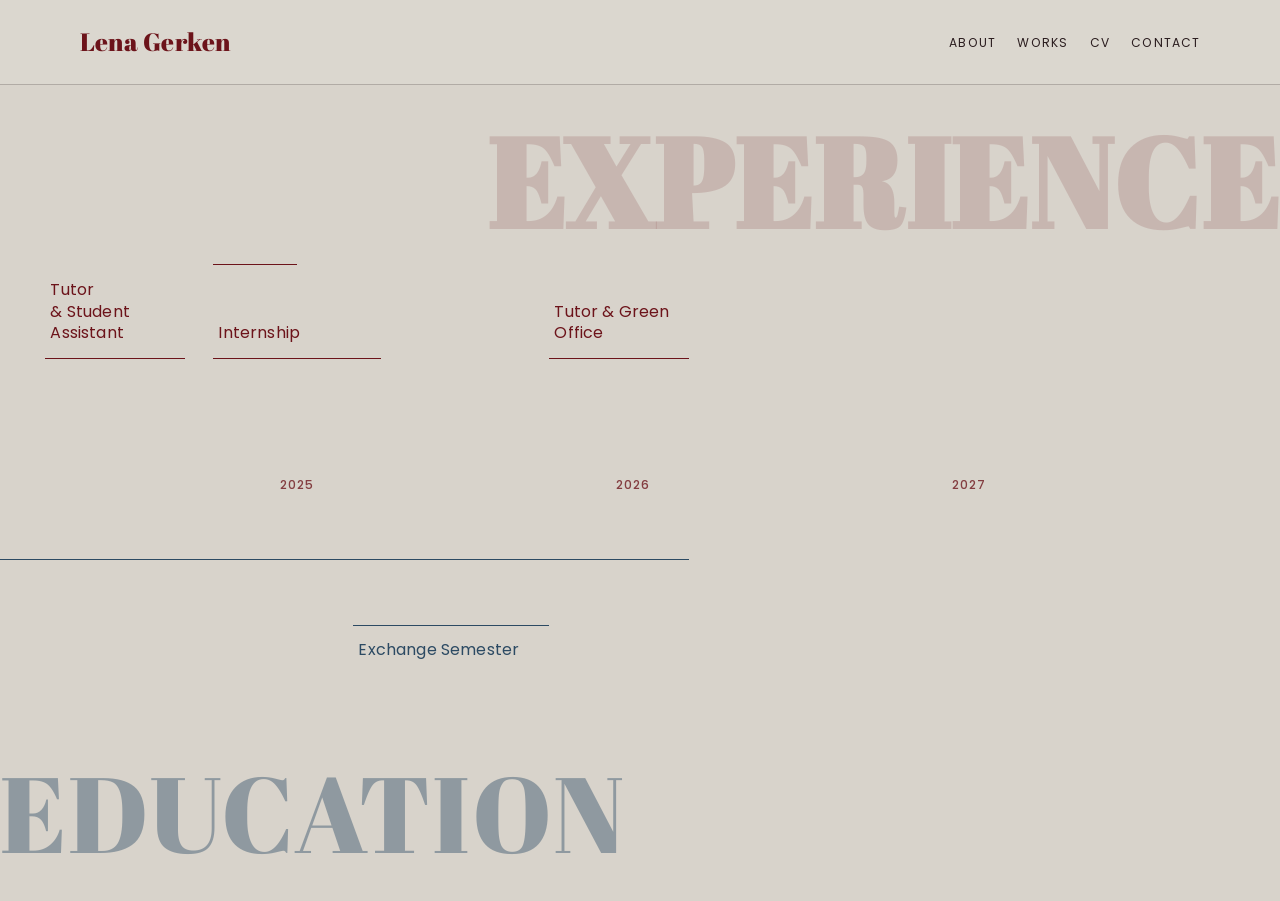
==== cv.html @ 4094d386 "Initial portfolio commit" ====
<!doctype html>
<html lang="en">
  <head>
    <meta charset="utf-8">
    <meta name="viewport" content="width=device-width, initial-scale=1">
    <meta
      name="description"
      content="Lena Gerken - CV timeline with education and experience overview."
    >
    <title>Lena Gerken | CV</title>
    <link rel="preconnect" href="https://fonts.googleapis.com">
    <link rel="preconnect" href="https://fonts.gstatic.com" crossorigin>
    <link
      href="https://fonts.googleapis.com/css2?family=Abril+Fatface&family=Poppins:wght@300;400;500&display=swap"
      rel="stylesheet"
    >
    <link rel="stylesheet" href="./assets/css/reset.css">
    <link rel="stylesheet" href="./assets/css/animations.css">
    <link rel="stylesheet" href="./assets/css/onepage.css">
    <link rel="stylesheet" href="./assets/css/cv.css">
    <script src="./assets/js/main.js" defer></script>
    <script src="./assets/js/cv-timeline.js" defer></script>
  </head>
  <body class="cv-page">
    <a class="skip-link" href="#cv-main">Skip to content</a>

    <header class="site-header">
      <div class="container nav-wrap">
        <a class="brand" href="./index.html#top">Lena Gerken</a>
        <nav aria-label="Main">
          <ul class="nav-list">
            <li><a href="./index.html#about-details">About</a></li>
            <li><a href="./index.html#works">Works</a></li>
            <li><a href="./cv.html">CV</a></li>
            <li><a href="./index.html#contact">Contact</a></li>
          </ul>
        </nav>
      </div>
    </header>

    <main id="cv-main" class="cv-main">
      <section class="container cv-layout reveal" aria-labelledby="experience-title">

        <h1 id="experience-title" class="cv-word cv-word--experience">Experience</h1>

        <div class="timeline-scroll" aria-label="Horizontal CV timeline" tabindex="0">
          <section
            class="timeline"
            id="cv-timeline"
            data-px-per-month="28"
            data-axis-start-year="2002"
            data-axis-end-year="2027"
          >
            <div class="timeline-years" aria-hidden="true"></div>

            <section class="timeline-track timeline-track--experience" aria-labelledby="experience-track-title">
              <h2 id="experience-track-title" class="sr-only">Experience timeline entries</h2>
              <div class="timeline-items" data-track="experience"></div>
            </section>

            <section class="timeline-track timeline-track--education" aria-labelledby="education-track-title">
              <h2 id="education-track-title" class="sr-only">Education timeline entries</h2>
              <div class="timeline-items" data-track="education"></div>
            </section>
          </section>
        </div>

        <p class="cv-word cv-word--education" aria-hidden="true">Education</p>
      </section>

      <div class="cv-modal" id="cv-modal" aria-hidden="true" hidden>
        <section
          class="cv-modal-dialog"
          id="cv-modal-dialog"
          role="dialog"
          aria-modal="true"
          aria-labelledby="cv-modal-title"
        >
          <button class="cv-modal-close" id="cv-modal-close" type="button" aria-label="Close popup">
            ×
          </button>

          <div class="cv-modal-grid">
            <div class="cv-modal-text">
              <h2 class="cv-modal-title" id="cv-modal-title"></h2>
              <p class="cv-modal-date" id="cv-modal-date"></p>
              <p class="cv-modal-subtitle" id="cv-modal-subtitle"></p>
              <p class="cv-modal-location" id="cv-modal-location"></p>
              <p class="cv-modal-description" id="cv-modal-description"></p>
            </div>

            <div class="cv-modal-media" id="cv-modal-media" aria-label="Media and documents area"></div>
          </div>
        </section>
      </div>
    </main>
  </body>
</html>
---- assets/css/animations.css ----
.reveal {
  opacity: 0;
  transform: translateY(24px) scale(0.99);
  transition:
    opacity var(--duration-medium) var(--ease-standard),
    transform var(--duration-medium) var(--ease-standard);
}

.reveal.is-visible {
  opacity: 1;
  transform: translateY(0) scale(1);
}

.stagger > * {
  opacity: 0;
  transform: translateY(18px);
  transition:
    opacity var(--duration-medium) var(--ease-standard),
    transform var(--duration-medium) var(--ease-standard);
}

.stagger.is-visible > * {
  opacity: 1;
  transform: translateY(0);
}

.stagger.is-visible > *:nth-child(1) {
  transition-delay: 40ms;
}

.stagger.is-visible > *:nth-child(2) {
  transition-delay: 110ms;
}

.stagger.is-visible > *:nth-child(3) {
  transition-delay: 180ms;
}

.stagger.is-visible > *:nth-child(4) {
  transition-delay: 250ms;
}

.stagger.is-visible > *:nth-child(5) {
  transition-delay: 320ms;
}

.stagger.is-visible > *:nth-child(6) {
  transition-delay: 390ms;
}

/* About paper reveal with soft blur in/out */
.about-reveal {
  opacity: 0;
  filter: blur(10px);
  transform: translateY(20px) rotate(-0.9deg) scale(0.985);
  transition:
    opacity 520ms var(--ease-standard),
    transform 620ms var(--ease-standard),
    filter 620ms ease;
}

.about-reveal.is-visible {
  opacity: 1;
  filter: blur(0);
  transform: translateY(0) rotate(-0.35deg) scale(1);
}

@media (prefers-reduced-motion: reduce) {
  * {
    animation-duration: 0.01ms !important;
    animation-iteration-count: 1 !important;
    transition-duration: 0.01ms !important;
    scroll-behavior: auto !important;
  }

  .reveal,
  .stagger > *,
  .about-reveal {
    opacity: 1 !important;
    transform: none !important;
    filter: none !important;
  }
}
---- assets/css/onepage.css ----
:root {
  --surface: #d8d3cb;
  --text-primary: #6c131a;
  --accent: #bacfe0;
  --depth: #2c1e20;
  --card-surface: rgba(255, 255, 255, 0.42);
  --border: rgba(44, 30, 32, 0.24);

  --container: min(100% - 3rem, 1120px);

  --space-2xs: 0.35rem;
  --space-xs: 0.6rem;
  --space-sm: 0.9rem;
  --space-md: 1.35rem;
  --space-lg: 2rem;
  --space-xl: 3rem;
  --space-2xl: 4.5rem;
  --section-space: clamp(3.25rem, 7vw, 5.75rem);

  --duration-medium: 420ms;
  --ease-standard: cubic-bezier(0.22, 1, 0.36, 1);
}

html {
  scroll-behavior: smooth;
  -webkit-text-size-adjust: 100%;
}

body {
  margin: 0;
  min-height: 100%;
  color: var(--text-primary);
  background: var(--surface);
  font-family: "Poppins", "Segoe UI", sans-serif;
  font-weight: 300;
  font-size: 1rem;
  line-height: 1.7;
  -webkit-font-smoothing: antialiased;
  -moz-osx-font-smoothing: grayscale;
}

* {
  box-sizing: border-box;
}

img {
  display: block;
  width: 100%;
}

p {
  margin: 0;
  max-width: 68ch;
}

.container {
  width: var(--container);
  margin-inline: auto;
}

.skip-link {
  position: absolute;
  left: -9999px;
  top: auto;
  width: 1px;
  height: 1px;
  overflow: hidden;
}

.skip-link:focus {
  left: 1rem;
  top: 1rem;
  width: auto;
  height: auto;
  padding: 0.5rem 0.75rem;
  background: var(--depth);
  color: #fff;
  border-radius: 6px;
  z-index: 999;
}

.site-header {
  position: sticky;
  top: 0;
  z-index: 100;
  background: color-mix(in srgb, var(--surface) 92%, white 8%);
  border-bottom: 1px solid var(--border);
}

.nav-wrap {
  min-height: 84px;
  display: flex;
  align-items: center;
  justify-content: space-between;
  gap: var(--space-md);
}

.brand {
  font-family: "Abril Fatface", serif;
  font-size: 1.55rem;
  line-height: 1;
  color: var(--text-primary);
  letter-spacing: 0.01em;
}

.nav-list {
  display: flex;
  gap: var(--space-md);
  list-style: none;
  margin: 0;
  padding: 0;
}

.nav-list a {
  color: var(--depth);
  text-transform: uppercase;
  letter-spacing: 0.09em;
  font-weight: 400;
  font-size: 0.76rem;
}

.nav-list a:hover,
.nav-list a:focus-visible {
  color: var(--text-primary);
}

main {
  padding-top: 0;
}

.hero {
  min-height: calc(100svh - 84px);
  display: grid;
  align-content: center;
  gap: var(--space-md);
  padding-block: clamp(2.5rem, 8vw, 5.5rem);
  border-bottom: 1px solid var(--border);
}

.kicker {
  margin: 0;
  text-transform: uppercase;
  letter-spacing: 0.14em;
  color: var(--text-primary);
  font-size: 0.72rem;
  font-weight: 500;
}

h1,
h2,
h3 {
  margin: 0;
  color: var(--text-primary);
  font-family: "Abril Fatface", serif;
  letter-spacing: 0.01em;
  line-height: 0.98;
}

h1 {
  font-size: clamp(2.5rem, 8vw, 5.4rem);
  max-width: 11ch;
}

.hero p {
  font-size: clamp(1rem, 1.1vw, 1.14rem);
}

.about-band {
  background: var(--accent);
  color: var(--depth);
  padding-block: var(--section-space);
}

/* Paper-like About container with subtle irregular edges */
.about-sheet {
  position: relative;
  isolation: isolate;
  display: grid;
  gap: var(--space-sm);
  max-width: 76ch;
  padding: clamp(1.4rem, 3.5vw, 2.2rem);
  background: transparent;
  border: none;
  box-shadow: none;
  transform: rotate(-0.4deg);
}

.about-sheet::before {
  content: "";
  position: absolute;
  inset: -0.55rem -0.7rem;
  pointer-events: none;
  z-index: 0;
  background-image: url("../images/crumbled paper.png");
  background-repeat: no-repeat;
  background-position: center;
  background-size: 100% 100%;
  filter: drop-shadow(0 16px 20px rgba(44, 30, 32, 0.2));
}

.about-sheet::after {
  content: none;
}

.about-sheet > * {
  position: relative;
  z-index: 1;
}

.about-sheet h2 {
  color: var(--depth);
  font-size: clamp(2rem, 5vw, 3.4rem);
}

.about-cta {
  display: inline-flex;
  width: fit-content;
  margin-top: var(--space-2xs);
  padding: 0.58rem 1.05rem;
  color: var(--depth);
  background: color-mix(in srgb, var(--surface) 68%, white 32%);
  border: 1px solid rgba(44, 30, 32, 0.38);
  border-radius: 999px;
  text-transform: uppercase;
  letter-spacing: 0.08em;
  font-weight: 400;
  font-size: 0.73rem;
  transition:
    color 180ms ease,
    border-color 180ms ease,
    background-color 180ms ease;
}

.about-cta:hover,
.about-cta:focus-visible {
  color: #f7f2eb;
  background: var(--depth);
  border-color: var(--depth);
}

.about-cta:focus-visible {
  outline: 2px solid color-mix(in srgb, var(--accent) 72%, white 28%);
  outline-offset: 2px;
}

.works {
  position: relative;
  background: color-mix(in srgb, var(--surface) 88%, white 12%);
  border-top: 1px solid var(--border);
  border-bottom: 1px solid var(--border);
}

/* Long scroll area that drives one full-screen page turn per project */
.works-track {
  position: relative;
  height: 400svh;
}

.works-sticky {
  position: sticky;
  top: 0;
  height: 100svh;
  overflow: hidden;
  perspective: 2200px;
}

.project-panel {
  position: absolute;
  inset: 0;
  opacity: 0;
  pointer-events: none;
  backface-visibility: hidden;
  transform-origin: left center;
  transform-style: preserve-3d;
  transform: rotateY(var(--turn, 12deg));
  will-change: transform;
}

.project-panel::after {
  content: "";
  position: absolute;
  inset: 0;
  pointer-events: none;
  background: linear-gradient(
    to right,
    rgba(44, 30, 32, 0.7) 0%,
    rgba(44, 30, 32, 0.25) 25%,
    transparent 55%
  );
  opacity: var(--page-shadow, 0);
}

.project-panel.is-active,
.project-panel.is-next {
  opacity: 1;
}

.project-panel.is-active {
  z-index: 3;
  pointer-events: auto;
  cursor: pointer;
}

.project-panel.is-next {
  z-index: 2;
}

.project-panel.is-turned {
  opacity: 0;
  z-index: 1;
}

.project-image {
  width: 100%;
  height: 100%;
  object-fit: cover;
}

/* Stable text overlay, always in the same visual position */
.project-overlay {
  position: absolute;
  inset: 0;
  display: grid;
  align-items: end;
}

.project-overlay-inner {
  padding-bottom: clamp(2rem, 8vh, 4.6rem);
}

.project-copy {
  display: grid;
  gap: var(--space-sm);
  max-width: min(38rem, 100%);
  padding: clamp(1rem, 2vw, 1.4rem);
  background: color-mix(in srgb, var(--surface) 80%, white 20%);
  border: 1px solid var(--border);
  box-shadow: 0 8px 20px rgba(44, 30, 32, 0.12);
  backdrop-filter: blur(2px);
}

.project-copy h2 {
  font-size: clamp(2.2rem, 6vw, 4.2rem);
}

.project-copy p {
  max-width: 44ch;
}

.contact {
  margin-top: 0;
  background: var(--depth);
  color: #f3ede4;
  padding-block: var(--section-space);
}

.contact-wrap {
  display: grid;
  gap: var(--space-sm);
}

.contact-wrap h2 {
  color: #f7f2eb;
  font-size: clamp(2.1rem, 5.5vw, 3.8rem);
}

.contact-wrap .kicker {
  color: #f3ede4;
}

.contact-wrap a {
  display: inline-flex;
  width: fit-content;
  margin-top: var(--space-2xs);
  color: #f7f2eb;
  border: 1px solid rgba(243, 237, 228, 0.6);
  border-radius: 999px;
  padding: 0.6rem 1rem;
  font-size: 0.84rem;
  letter-spacing: 0.05em;
  transition:
    color 180ms ease,
    background-color 180ms ease,
    border-color 180ms ease;
}

.contact-wrap a:hover,
.contact-wrap a:focus-visible {
  color: var(--depth);
  background: var(--accent);
  border-color: var(--accent);
}

body.modal-open {
  overflow: hidden;
}

.project-modal {
  position: fixed;
  inset: 0;
  z-index: 300;
  display: none;
}

.project-modal.is-open {
  display: grid;
  place-items: center;
}

.project-modal-backdrop {
  position: absolute;
  inset: 0;
  background: rgba(44, 30, 32, 0.62);
}

.project-modal-dialog {
  position: relative;
  z-index: 1;
  width: min(100% - 2rem, 980px);
  max-height: min(90svh, 920px);
  overflow: auto;
  padding: clamp(1.05rem, 2.7vw, 1.8rem);
  display: grid;
  gap: var(--space-sm);
  background: color-mix(in srgb, var(--surface) 88%, white 12%);
  border: 1px solid var(--border);
  box-shadow: 0 22px 44px rgba(44, 30, 32, 0.28);
}

.project-modal-close {
  justify-self: end;
  margin-bottom: var(--space-2xs);
  border: 1px solid rgba(44, 30, 32, 0.45);
  border-radius: 999px;
  background: transparent;
  color: var(--depth);
  padding: 0.45rem 0.85rem;
  text-transform: uppercase;
  letter-spacing: 0.08em;
  font-size: 0.68rem;
  font-weight: 500;
  cursor: pointer;
}

.project-modal-close:hover,
.project-modal-close:focus-visible {
  background: var(--depth);
  color: #f7f2eb;
}

.project-modal-description {
  display: grid;
  gap: 0.75rem;
}

.project-modal-description p {
  max-width: 80ch;
}

.project-modal-gallery {
  margin-top: var(--space-xs);
  display: grid;
  grid-template-columns: auto minmax(0, 1fr) auto;
  align-items: center;
  gap: var(--space-sm);
}

.project-modal-main-image-wrap {
  margin: 0;
  border: 1px solid var(--border);
  background: rgba(255, 255, 255, 0.28);
}

.project-modal-main-image {
  width: 100%;
  height: clamp(260px, 52vh, 560px);
  object-fit: contain;
}

.project-modal-nav {
  border: 1px solid rgba(44, 30, 32, 0.4);
  border-radius: 999px;
  background: color-mix(in srgb, var(--surface) 84%, white 16%);
  color: var(--depth);
  padding: 0.45rem 0.8rem;
  text-transform: uppercase;
  letter-spacing: 0.08em;
  font-size: 0.68rem;
  font-weight: 500;
  cursor: pointer;
}

.project-modal-nav:hover:not(:disabled),
.project-modal-nav:focus-visible {
  background: var(--depth);
  color: #f7f2eb;
}

.project-modal-nav:disabled {
  opacity: 0.45;
  cursor: default;
}

.project-modal-thumbs {
  display: flex;
  gap: 0.55rem;
  overflow-x: auto;
  padding-bottom: 0.3rem;
}

.project-modal-thumb {
  flex: 0 0 auto;
  width: 74px;
  height: 74px;
  border: 1px solid transparent;
  background: transparent;
  padding: 0;
  cursor: pointer;
}

.project-modal-thumb img {
  width: 100%;
  height: 100%;
  object-fit: cover;
}

.project-modal-thumb.is-active {
  border-color: var(--depth);
}

@media (max-width: 900px) {
  .nav-wrap {
    min-height: 74px;
  }

  .hero {
    min-height: calc(100svh - 74px);
  }

  .project-overlay-inner {
    padding-bottom: clamp(1.4rem, 6vh, 3rem);
  }

  .project-copy {
    max-width: min(34rem, 100%);
  }

  .project-modal-gallery {
    grid-template-columns: 1fr;
  }

  .project-modal-main-image {
    height: clamp(220px, 44vh, 420px);
  }

  .project-modal-nav {
    justify-self: start;
  }
}

@media (max-width: 780px) {
  :root {
    --container: min(100% - 2rem, 1120px);
  }

  .brand {
    font-size: 1.35rem;
  }

  .nav-list {
    gap: var(--space-sm);
  }

  .nav-list a {
    font-size: 0.67rem;
  }

  .hero {
    align-content: center;
    min-height: calc(100svh - 74px);
    padding-block: var(--section-space);
  }

  .project-copy h2 {
    font-size: clamp(1.9rem, 10vw, 3.1rem);
  }
}

@media (prefers-reduced-motion: reduce) {
  .works-track {
    height: auto;
  }

  .works-sticky {
    position: static;
    height: auto;
    overflow: visible;
    perspective: none;
  }

  .project-panel {
    position: relative;
    inset: auto;
    opacity: 1 !important;
    pointer-events: auto;
    transform: none !important;
  }

  .project-overlay {
    position: relative;
    inset: auto;
    padding-block: var(--space-lg);
  }

  .project-panel + .project-panel {
    border-top: 1px solid var(--border);
  }
}
---- assets/css/cv.css ----
body.cv-page {
  --cv-red: #6c131a;
  --cv-blue: #2c4a63;
  background: #d8d3cb;
}

body.cv-page .site-header {
  position: sticky;
}

.cv-main {
  min-height: calc(100svh - 84px);
  background: #d8d3cb;
  display: grid;
  place-items: center;
  padding-block: clamp(1.4rem, 3vw, 2.2rem);
}

.cv-layout {
  position: relative;
  width: 100%;
  min-height: clamp(28rem, 62vh, 36rem);
  display: grid;
  align-content: center;
  gap: 1.55rem;
}

.cv-word {
  margin: 0;
  font-family: "Abril Fatface", serif;
  letter-spacing: 0.01em;
  line-height: 0.92;
  text-transform: uppercase;
  pointer-events: none;
  user-select: none;
}

.cv-word--experience {
  justify-self: end;
  font-size: clamp(3rem, 10.6vw, 7.8rem);
  color: rgba(108, 19, 26, 0.15);
}

.timeline-scroll {
  width: 100%;
  max-width: 100%;
  min-width: 0;
  display: block;
  overflow-x: auto;
  overflow-y: hidden;
  padding-bottom: 0.9rem;
  scrollbar-gutter: stable;
  -webkit-overflow-scrolling: touch;
}

.timeline {
  position: relative;
  width: var(--timeline-width, 100%);
  min-width: var(--timeline-width, 100%);
  min-height: 15.6rem;
  display: grid;
  grid-template-rows:
    var(--experience-row-height, 5.8rem)
    var(--year-row-height, 2rem)
    var(--education-row-height, 6rem);
  row-gap: var(--timeline-row-gap, 1.15rem);
  align-content: center;
}

.timeline-track {
  position: relative;
}

.timeline-track--experience {
  grid-row: 1;
  z-index: 4;
}

.timeline-track--education {
  grid-row: 3;
  z-index: 3;
}

.timeline-items {
  position: relative;
  width: 100%;
}

.timeline-item {
  position: absolute;
  appearance: none;
  padding: 0;
  border: 0;
  background: transparent;
  text-align: left;
  cursor: pointer;
  min-width: var(--px-per-month, 14px);
}

.timeline-item:focus-visible {
  outline: none;
}

.timeline-item h3 {
  margin: 0;
  width: fit-content;
  padding: 0.15rem 0.28rem;
  border: 1px solid transparent;
  border-radius: 10px;
  font-family: "Poppins", "Segoe UI", sans-serif;
  font-size: 1rem;
  font-weight: 400;
  line-height: 1.35;
  transition:
    border-color 180ms ease,
    background-color 180ms ease;
}

.timeline-item:hover h3,
.timeline-item:focus-visible h3 {
  border-color: color-mix(in srgb, var(--cv-red) 45%, transparent);
  background: color-mix(in srgb, #fff 52%, transparent);
}

.timeline-item--education:hover h3,
.timeline-item--education:focus-visible h3 {
  border-color: color-mix(in srgb, var(--cv-blue) 45%, transparent);
}

.timeline-item--experience {
  top: 0;
  z-index: 4;
  height: 1px;
}

.timeline-item--experience h3 {
  position: absolute;
  left: 0;
  bottom: calc(0.65rem + 1px);
  color: var(--cv-red);
  max-width: 15ch;
  white-space: pre-line;
  overflow-wrap: anywhere;
}

.timeline-item--experience::after {
  content: "";
  position: absolute;
  left: 0;
  right: 0;
  top: auto;
  bottom: 0;
  height: 1px;
  background: var(--cv-red);
}

.timeline-years {
  grid-row: 2;
  position: relative;
  height: 2rem;
  z-index: 2;
  pointer-events: none;
}

.timeline-year {
  position: absolute;
  top: 0;
  transform: translateX(-50%);
}

.timeline-year > span {
  display: inline-block;
  color: rgba(108, 19, 26, 0.78);
  font-family: "Poppins", "Segoe UI", sans-serif;
  font-size: 0.76rem;
  font-weight: 500;
  letter-spacing: 0.08em;
  text-transform: uppercase;
}

.timeline-item--education {
  top: 0.85rem;
  z-index: 3;
}

.timeline-item--education h3 {
  color: var(--cv-blue);
  white-space: nowrap;
}

.timeline-item--education::before {
  content: "";
  position: absolute;
  left: 0;
  right: 0;
  top: -0.65rem;
  height: 1px;
  background: var(--cv-blue);
}

.cv-word--education {
  justify-self: start;
  margin-top: 0.4rem;
  font-size: clamp(3.1rem, 10.2vw, 6.7rem);
  color: rgba(44, 74, 99, 0.42);
}

body.cv-page.modal-open {
  overflow: hidden;
}

.cv-modal {
  position: fixed;
  inset: 0;
  z-index: 220;
  display: grid;
  place-items: center;
  padding: clamp(1rem, 4vw, 2.4rem);
  background: rgba(32, 30, 32, 0.82);
}

.cv-modal[hidden] {
  display: none;
}

.cv-modal-dialog {
  width: min(96vw, 1120px);
  max-height: min(88vh, 760px);
  overflow: auto;
  position: relative;
  padding: clamp(1.25rem, 2.7vw, 2.1rem);
  background: #f2f1ef;
  border: 1px solid rgba(44, 30, 32, 0.16);
}

.cv-modal-close {
  position: absolute;
  top: 0.7rem;
  right: 0.8rem;
  border: 0;
  background: transparent;
  color: #1c1b1a;
  font-family: "Poppins", "Segoe UI", sans-serif;
  font-size: 2.2rem;
  line-height: 1;
  cursor: pointer;
}

.cv-modal-grid {
  display: grid;
  grid-template-columns: minmax(17rem, 1fr) minmax(14rem, 1.2fr);
  gap: clamp(1.1rem, 3vw, 2rem);
  align-items: start;
}

.cv-modal-text {
  display: grid;
  gap: 0.7rem;
}

.cv-modal-title {
  margin: 0;
  color: var(--cv-red);
  font-family: "Abril Fatface", serif;
  font-size: clamp(2rem, 4.2vw, 3.5rem);
  line-height: 1.08;
}

.cv-modal-date {
  margin: 0;
  color: var(--cv-red);
  font-family: "Poppins", "Segoe UI", sans-serif;
  font-size: 1.05rem;
}

.cv-modal-subtitle,
.cv-modal-location,
.cv-modal-description {
  margin: 0;
  color: #1d1b1b;
  font-family: "Poppins", "Segoe UI", sans-serif;
  font-size: 1rem;
  line-height: 1.45;
}

.cv-modal-description {
  white-space: pre-line;
}

.cv-modal-media {
  min-height: 21rem;
  display: grid;
  align-items: stretch;
  justify-items: stretch;
  overflow: auto;
  padding: 0.75rem;
  border: 2px solid color-mix(in srgb, var(--cv-blue) 90%, white 10%);
  background: #c8c8c8;
}

.cv-modal-dialog[data-entry-type="experience"] .cv-modal-title,
.cv-modal-dialog[data-entry-type="experience"] .cv-modal-date {
  color: var(--cv-red);
}

.cv-modal-dialog[data-entry-type="education"] .cv-modal-title,
.cv-modal-dialog[data-entry-type="education"] .cv-modal-date {
  color: var(--cv-blue);
}

.cv-modal-media-empty {
  color: rgba(28, 27, 26, 0.82);
  font-family: "Poppins", "Segoe UI", sans-serif;
  font-size: 0.94rem;
  text-align: center;
  padding: 0.8rem;
}

.cv-modal-media-list {
  width: 100%;
  display: grid;
  gap: 0.8rem;
  align-content: start;
}

.cv-modal-media-item {
  display: grid;
  gap: 0.55rem;
  padding: 0.6rem;
  border: 1px solid rgba(44, 30, 32, 0.28);
  border-radius: 8px;
  background: rgba(242, 241, 239, 0.78);
}

.cv-modal-media-item-title {
  margin: 0;
  color: #1d1b1b;
  font-family: "Poppins", "Segoe UI", sans-serif;
  font-size: 0.9rem;
  font-weight: 500;
}

.cv-modal-media-image {
  width: 100%;
  max-height: 15rem;
  object-fit: contain;
  border: 1px solid rgba(44, 30, 32, 0.2);
  background: rgba(216, 211, 203, 0.62);
}

.cv-modal-media-pdf {
  width: 100%;
  height: 15rem;
  border: 1px solid rgba(44, 30, 32, 0.2);
  background: #f8f8f8;
}

.cv-modal-media-link {
  width: fit-content;
  color: var(--cv-red);
  font-family: "Poppins", "Segoe UI", sans-serif;
  font-size: 0.88rem;
  text-decoration: underline;
}

.sr-only {
  position: absolute;
  width: 1px;
  height: 1px;
  padding: 0;
  margin: -1px;
  overflow: hidden;
  clip: rect(0, 0, 0, 0);
  white-space: nowrap;
  border: 0;
}

@media (max-width: 1000px) {
  .cv-main {
    min-height: calc(100vh - 74px);
  }

  .cv-word--experience {
    font-size: clamp(2.7rem, 11vw, 5.8rem);
  }
}

@media (max-width: 780px) {
  .cv-layout {
    min-height: auto;
  }

  .cv-word--education {
    font-size: clamp(2.7rem, 14.5vw, 4.2rem);
  }

  .cv-modal-dialog {
    width: min(96vw, 40rem);
    max-height: 86vh;
  }

  .cv-modal-grid {
    grid-template-columns: 1fr;
  }

  .cv-modal-media {
    min-height: 14rem;
  }
}
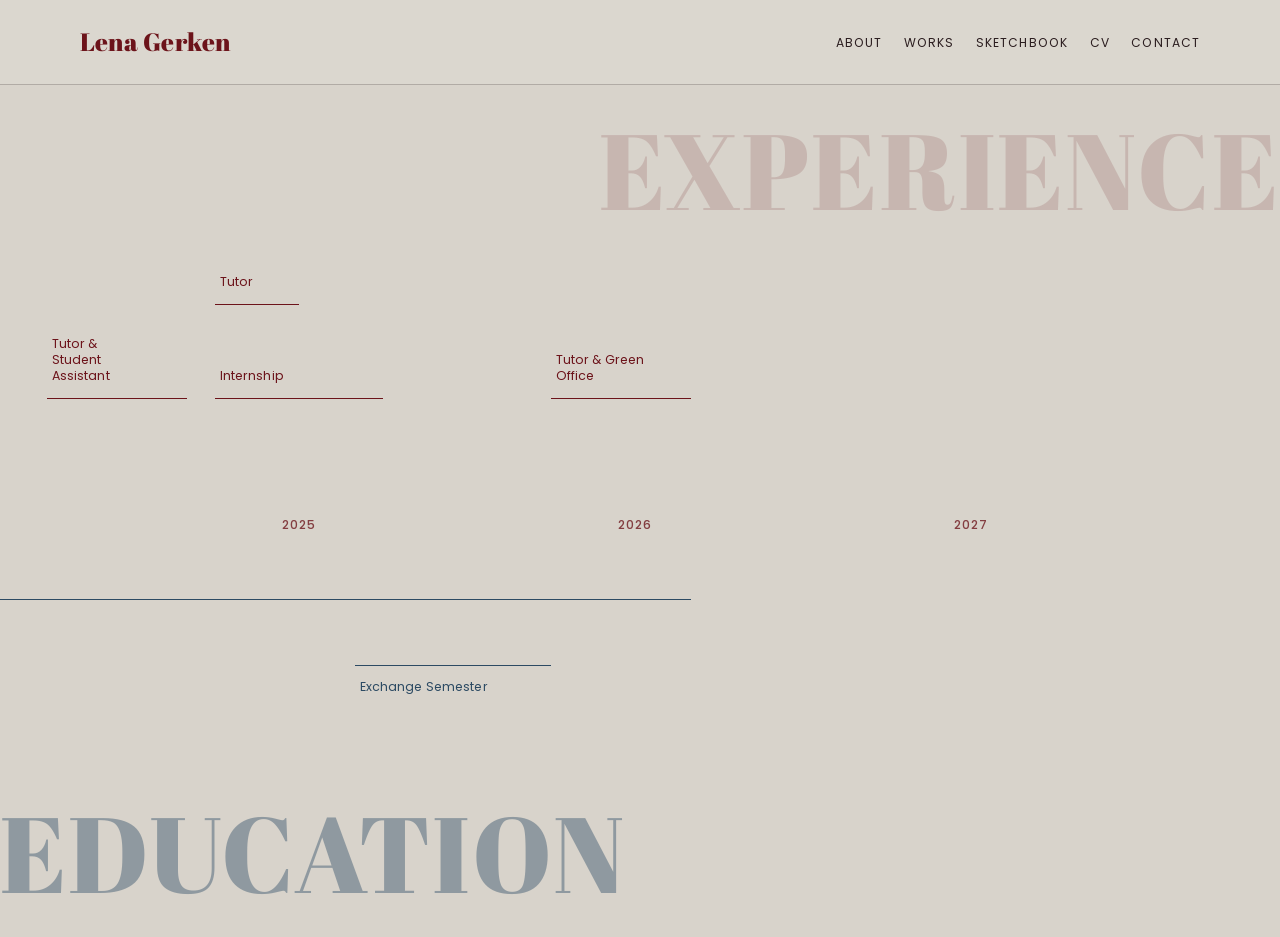
==== commit f361626e: "Add Sketchbook page with interactive shelf and flip-through videos - New sketchbooks.html with hover" ====
--- a/cv.html
+++ b/cv.html
@@ -31,6 +31,7 @@
           <ul class="nav-list">
             <li><a href="./index.html#about-details">About</a></li>
             <li><a href="./index.html#works">Works</a></li>
+            <li><a href="./sketchbooks.html">Sketchbook</a></li>
             <li><a href="./cv.html">CV</a></li>
             <li><a href="./index.html#contact">Contact</a></li>
           </ul>
--- a/assets/css/onepage.css
+++ b/assets/css/onepage.css
@@ -122,6 +122,21 @@
 .nav-list a:hover,
 .nav-list a:focus-visible {
   color: var(--text-primary);
+}
+
+.nav-list a.is-active {
+  color: var(--text-primary);
+  position: relative;
+}
+
+.nav-list a.is-active::after {
+  content: "";
+  position: absolute;
+  bottom: -2px;
+  left: 0;
+  right: 0;
+  height: 1px;
+  background: var(--text-primary);
 }
 
 main {
@@ -528,6 +543,44 @@
   border-color: var(--depth);
 }
 
+.site-footer {
+  background: var(--depth);
+  color: rgba(243, 237, 228, 0.5);
+  padding-block: var(--space-md);
+  font-size: 0.72rem;
+  letter-spacing: 0.1em;
+  text-transform: uppercase;
+}
+
+.footer-wrap {
+  display: flex;
+  justify-content: space-between;
+  align-items: center;
+  gap: var(--space-md);
+}
+
+.footer-wrap span {
+  margin: 0;
+}
+
+.footer-social {
+  display: flex;
+  gap: var(--space-md);
+  list-style: none;
+  margin: 0;
+  padding: 0;
+}
+
+.site-footer a {
+  color: rgba(243, 237, 228, 0.5);
+  transition: color 180ms ease;
+}
+
+.site-footer a:hover,
+.site-footer a:focus-visible {
+  color: rgba(243, 237, 228, 0.9);
+}
+
 @media (max-width: 900px) {
   .nav-wrap {
     min-height: 74px;
--- a/assets/css/cv.css
+++ b/assets/css/cv.css
@@ -28,6 +28,7 @@
 .cv-word {
   margin: 0;
   font-family: "Abril Fatface", serif;
+  font-weight: 400;
   letter-spacing: 0.01em;
   line-height: 0.92;
   text-transform: uppercase;
@@ -37,7 +38,7 @@
 
 .cv-word--experience {
   justify-self: end;
-  font-size: clamp(3rem, 10.6vw, 7.8rem);
+  font-size: clamp(3rem, 10.2vw, 6.7rem);
   color: rgba(108, 19, 26, 0.15);
 }
 
@@ -104,13 +105,13 @@
 .timeline-item h3 {
   margin: 0;
   width: fit-content;
-  padding: 0.15rem 0.28rem;
+  padding: 0.12rem 0.22rem;
   border: 1px solid transparent;
-  border-radius: 10px;
-  font-family: "Poppins", "Segoe UI", sans-serif;
-  font-size: 1rem;
+  border-radius: 8px;
+  font-family: "Poppins", "Segoe UI", sans-serif;
+  font-size: 0.78rem;
   font-weight: 400;
-  line-height: 1.35;
+  line-height: 1.3;
   transition:
     border-color 180ms ease,
     background-color 180ms ease;
@@ -140,7 +141,8 @@
   color: var(--cv-red);
   max-width: 15ch;
   white-space: pre-line;
-  overflow-wrap: anywhere;
+  overflow-wrap: break-word;
+  word-break: normal;
 }
 
 .timeline-item--experience::after {
@@ -201,7 +203,7 @@
 .cv-word--education {
   justify-self: start;
   margin-top: 0.4rem;
-  font-size: clamp(3.1rem, 10.2vw, 6.7rem);
+  font-size: clamp(3rem, 10.2vw, 6.7rem);
   color: rgba(44, 74, 99, 0.42);
 }
 
@@ -249,13 +251,17 @@
 .cv-modal-grid {
   display: grid;
   grid-template-columns: minmax(17rem, 1fr) minmax(14rem, 1.2fr);
-  gap: clamp(1.1rem, 3vw, 2rem);
+  gap: clamp(1.4rem, 3vw, 2.2rem);
   align-items: start;
 }
 
+.cv-modal-dialog--no-media .cv-modal-grid {
+  grid-template-columns: 1fr;
+}
+
 .cv-modal-text {
   display: grid;
-  gap: 0.7rem;
+  gap: 0.55rem;
 }
 
 .cv-modal-title {
@@ -270,7 +276,7 @@
   margin: 0;
   color: var(--cv-red);
   font-family: "Poppins", "Segoe UI", sans-serif;
-  font-size: 1.05rem;
+  font-size: 0.95rem;
 }
 
 .cv-modal-subtitle,
@@ -279,8 +285,8 @@
   margin: 0;
   color: #1d1b1b;
   font-family: "Poppins", "Segoe UI", sans-serif;
-  font-size: 1rem;
-  line-height: 1.45;
+  font-size: 0.95rem;
+  line-height: 1.5;
 }
 
 .cv-modal-description {
@@ -288,14 +294,16 @@
 }
 
 .cv-modal-media {
-  min-height: 21rem;
-  display: grid;
-  align-items: stretch;
-  justify-items: stretch;
+  display: grid;
+  align-items: start;
   overflow: auto;
-  padding: 0.75rem;
-  border: 2px solid color-mix(in srgb, var(--cv-blue) 90%, white 10%);
-  background: #c8c8c8;
+  padding: 0;
+  border: none;
+  background: transparent;
+}
+
+.cv-modal-media--empty {
+  display: none;
 }
 
 .cv-modal-dialog[data-entry-type="experience"] .cv-modal-title,
@@ -308,50 +316,48 @@
   color: var(--cv-blue);
 }
 
-.cv-modal-media-empty {
-  color: rgba(28, 27, 26, 0.82);
-  font-family: "Poppins", "Segoe UI", sans-serif;
-  font-size: 0.94rem;
-  text-align: center;
-  padding: 0.8rem;
-}
-
 .cv-modal-media-list {
   width: 100%;
   display: grid;
-  gap: 0.8rem;
+  gap: 0;
   align-content: start;
 }
 
 .cv-modal-media-item {
   display: grid;
-  gap: 0.55rem;
-  padding: 0.6rem;
-  border: 1px solid rgba(44, 30, 32, 0.28);
-  border-radius: 8px;
-  background: rgba(242, 241, 239, 0.78);
+  gap: 0.5rem;
+  padding: 1rem 0;
+  border: none;
+  border-top: 1px solid rgba(44, 30, 32, 0.12);
+  background: transparent;
+}
+
+.cv-modal-media-item:first-child {
+  border-top: none;
+  padding-top: 0;
 }
 
 .cv-modal-media-item-title {
   margin: 0;
-  color: #1d1b1b;
-  font-family: "Poppins", "Segoe UI", sans-serif;
-  font-size: 0.9rem;
+  color: rgba(29, 27, 27, 0.5);
+  font-family: "Poppins", "Segoe UI", sans-serif;
+  font-size: 0.72rem;
   font-weight: 500;
+  letter-spacing: 0.07em;
+  text-transform: uppercase;
 }
 
 .cv-modal-media-image {
   width: 100%;
-  max-height: 15rem;
+  max-height: 18rem;
   object-fit: contain;
-  border: 1px solid rgba(44, 30, 32, 0.2);
-  background: rgba(216, 211, 203, 0.62);
+  background: rgba(216, 211, 203, 0.4);
 }
 
 .cv-modal-media-pdf {
   width: 100%;
-  height: 15rem;
-  border: 1px solid rgba(44, 30, 32, 0.2);
+  height: 16rem;
+  border: none;
   background: #f8f8f8;
 }
 
@@ -359,10 +365,61 @@
   width: fit-content;
   color: var(--cv-red);
   font-family: "Poppins", "Segoe UI", sans-serif;
-  font-size: 0.88rem;
-  text-decoration: underline;
-}
-
+  font-size: 0.8rem;
+  text-decoration: none;
+  border-bottom: 1px solid currentColor;
+  padding-bottom: 1px;
+}
+
+/* ── Custom scrollbar ─────────────────────────────── */
+.timeline-scroll {
+  scrollbar-width: thin;
+  scrollbar-color: rgba(108, 19, 26, 0.28) transparent;
+}
+
+.timeline-scroll::-webkit-scrollbar {
+  height: 3px;
+}
+
+.timeline-scroll::-webkit-scrollbar-track {
+  background: transparent;
+}
+
+.timeline-scroll::-webkit-scrollbar-thumb {
+  background: rgba(108, 19, 26, 0.28);
+  border-radius: 2px;
+}
+
+.timeline-scroll::-webkit-scrollbar-thumb:hover {
+  background: rgba(108, 19, 26, 0.55);
+}
+
+/* ── Modal open animation ─────────────────────────── */
+@keyframes cv-modal-backdrop {
+  from { background: rgba(32, 30, 32, 0); }
+  to   { background: rgba(32, 30, 32, 0.82); }
+}
+
+@keyframes cv-modal-enter {
+  from {
+    opacity: 0;
+    transform: scale(0.96) translateY(8px);
+  }
+  to {
+    opacity: 1;
+    transform: scale(1) translateY(0);
+  }
+}
+
+.cv-modal:not([hidden]) {
+  animation: cv-modal-backdrop 200ms ease both;
+}
+
+.cv-modal:not([hidden]) .cv-modal-dialog {
+  animation: cv-modal-enter 240ms cubic-bezier(0.22, 1, 0.36, 1) both;
+}
+
+/* ── Utility ──────────────────────────────────────── */
 .sr-only {
   position: absolute;
   width: 1px;
@@ -390,6 +447,7 @@
     min-height: auto;
   }
 
+  .cv-word--experience,
   .cv-word--education {
     font-size: clamp(2.7rem, 14.5vw, 4.2rem);
   }
